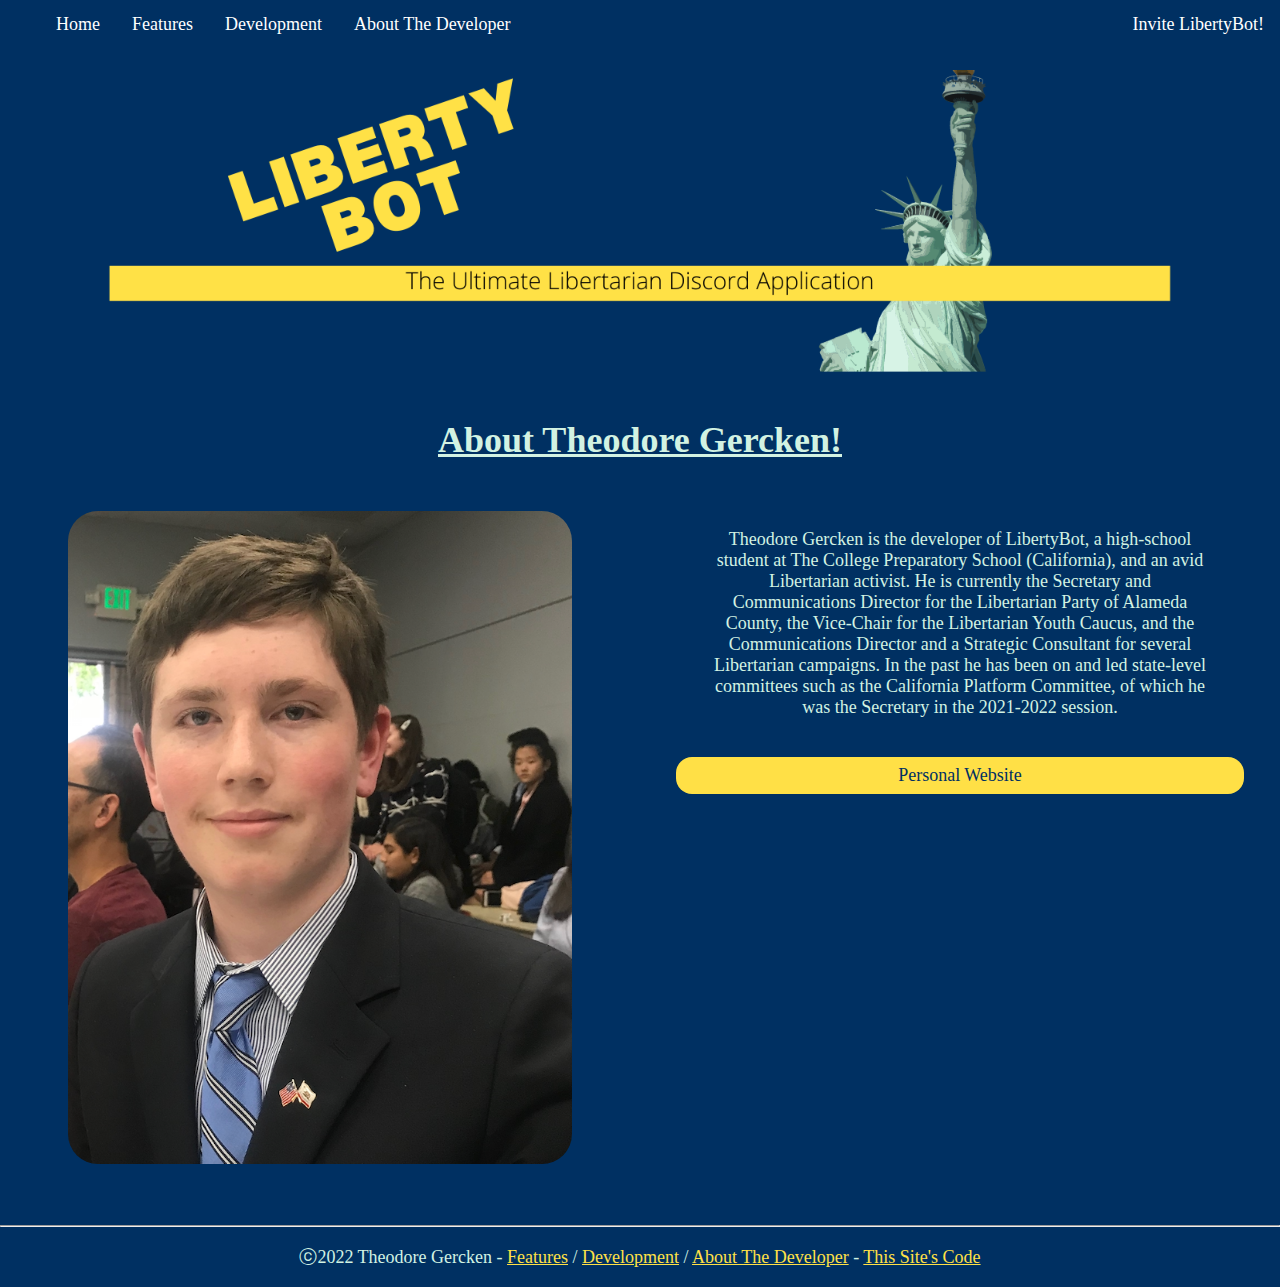
==== about.html @ f919a898 "First Design" ====
<!DOCTYPE html>
<html>


	<head>
        <meta charset="UTF-8">
        <meta name="viewport" content="width=device-width, initial-scale=1.0">
        <title>LibertyBot Developer</title>
        <link rel="stylesheet" href="style.css">
        <!-- <script async src="https://www.googletagmanager.com/gtag/js?id=G-F3P73VZ8ZS"></script>
        <script>
        window.dataLayer = window.dataLayer || [];
        function gtag(){dataLayer.push(arguments);}
        gtag('js', new Date());
        gtag('config', 'G-F3P73VZ8ZS');
        </script> -->
    </head>


	<body>
    	<ul>
            <li><a href="./index.html">Home</a></li>
            <li><a href="./features.html">Features</a></li>
            <li><a href="./development.html">Development</a></li>
            <li><a href="./about.html">About The Developer</a></li>
            <li style="float:right"><a href="https://discord.com/oauth2/authorize?client_id=853455948848300043&scope=bot+applications.commands" target="_blank">Invite LibertyBot!</a></li>
        </ul>
        <br>
        <center><img src="Images/logo_graphic.png" style="width:100%"></center>
        <div class="header">
            <center><u><h1 style="width:80%;">About Theodore Gercken!</h1></u></center>
        </div>
        <br>
        <center><div class="descriptionrow">
            <div class="column">
                <img src="Images/theodore.png" style="width:80%; border-radius: 30px;">
            </div>
            <div class="column">
                <p style="width:80%">Theodore Gercken is the developer of LibertyBot, a high-school student at The College Preparatory School (California), and an avid Libertarian activist. He is currently the Secretary and Communications Director for the Libertarian Party of Alameda County, the Vice-Chair for the Libertarian Youth Caucus, and the Communications Director and a Strategic Consultant for several Libertarian campaigns. In the past he has been on and led state-level committees such as the California Platform Committee, of which he was the Secretary in the 2021-2022 session.</p>
                <br>
                <a href="https://www.theodoregercken.com" class="button" style="width:80%">Personal Website</a>
            </div>
        </div></center>
        <br>
        <br>
        <hr>
        <center><p style="width:80%">ⓒ2022 Theodore Gercken - <a href ="./features.html" style="color:#ffe046">Features</a> / <a href="/.development.html" style="color:#ffe046">Development</a> / <a href="./about.html" style="color:#ffe046">About The Developer</a> - <a href ="https://github.com/Theodore-Gercken/LibertyBot-Website" style="color:#ffe046" target="_blank">This Site's Code</a></p></a></center>
	</body>

  
</html>
---- style.css ----
html, body {margin: 0; padding: 0}

body {
  background:#003062;
  font: 18px monaco;
  color: #d2f2e2
}

.row {
  display: flex;
}

.column {
  flex: 33.33%;
  padding: 5px;
}

.types {
  display: flex;
}

.button {
  background-color: #ffe046;
  border: none;
  color: #003062;
  padding: 8px 32px;
  text-align: center;
  text-decoration: none;
  display: inline-block;
  font-size: 18px;
  width: 50%;
  border-radius: 16px;
}


@media (max-width: 640px) {
  ul {
    list-style-type: none;
    margin: 0;
    padding: 100;
    overflow: hidden;
    }
    li a {
      display: block;
      color: white;
      text-align: center;
      padding: 14px 16px;
      text-decoration: none;
    }
    li a:hover {
      color: #003062;
      background-color: #ffe046;
  }

  .header {
    font: 15px monaco;
  }

  .applications {
    flex: 33.33%;
    padding: 5px;
  }

  .descriptionrow {
    flex: 33.33%;
    padding: 5px;
  }
}

@media (min-width: 640px) {

  ul {
    list-style-type: none;
    margin: 0;
    padding: 100;
    overflow: hidden;
    }
    li {
      float: left;
    }
    li a {
      display: block;
      color: white;
      text-align: center;
      padding: 14px 16px;
      text-decoration: none;
    }
    li a:hover {
      color: #003062;
      background-color: #ffe046;
  }

  .applications {
    display: flex;
  }

  .header {
    font: 18px monaco;
  }

  .descriptionrow {
    display: flex;
  }
}
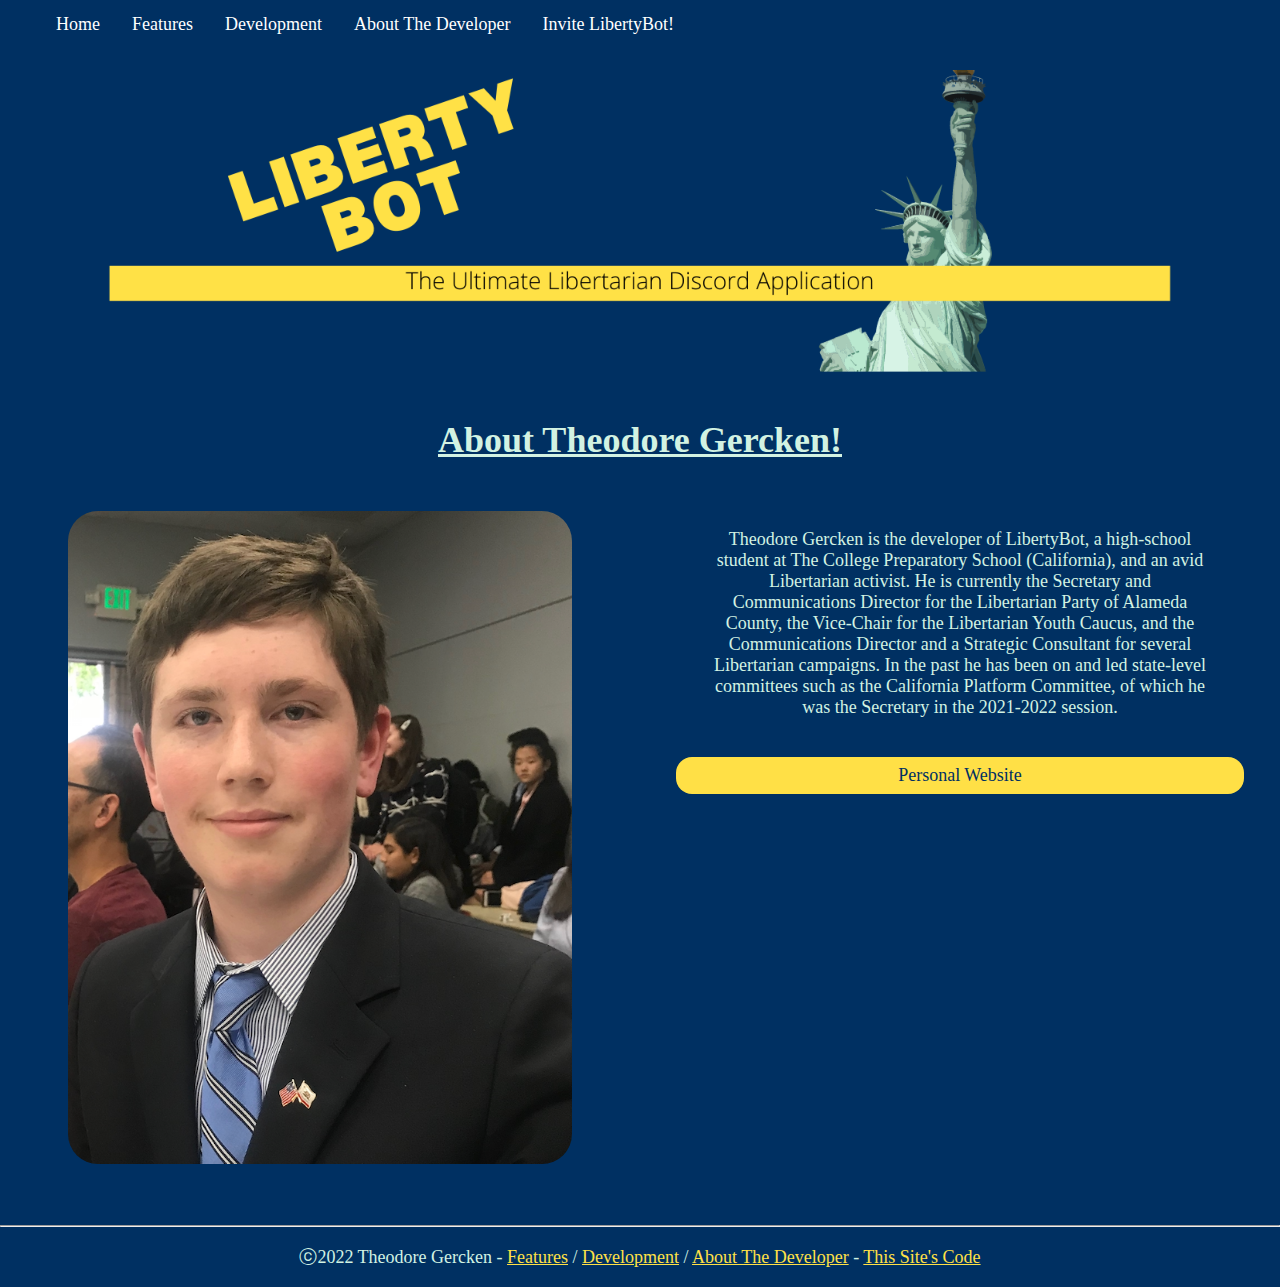
==== commit 56dc6d89: "Buttons Open In New Tab" ====
--- a/about.html
+++ b/about.html
@@ -23,7 +23,7 @@
             <li><a href="./features.html">Features</a></li>
             <li><a href="./development.html">Development</a></li>
             <li><a href="./about.html">About The Developer</a></li>
-            <li style="float:right"><a href="https://discord.com/oauth2/authorize?client_id=853455948848300043&scope=bot+applications.commands" target="_blank">Invite LibertyBot!</a></li>
+            <li><a href="https://discord.com/oauth2/authorize?client_id=853455948848300043&scope=bot+applications.commands" target="_blank">Invite LibertyBot!</a></li>
         </ul>
         <br>
         <center><img src="Images/logo_graphic.png" style="width:100%"></center>
@@ -38,7 +38,7 @@
             <div class="column">
                 <p style="width:80%">Theodore Gercken is the developer of LibertyBot, a high-school student at The College Preparatory School (California), and an avid Libertarian activist. He is currently the Secretary and Communications Director for the Libertarian Party of Alameda County, the Vice-Chair for the Libertarian Youth Caucus, and the Communications Director and a Strategic Consultant for several Libertarian campaigns. In the past he has been on and led state-level committees such as the California Platform Committee, of which he was the Secretary in the 2021-2022 session.</p>
                 <br>
-                <a href="https://www.theodoregercken.com" class="button" style="width:80%">Personal Website</a>
+                <a href="https://www.theodoregercken.com" class="button" style="width:80%" target="_blank">Personal Website</a>
             </div>
         </div></center>
         <br>
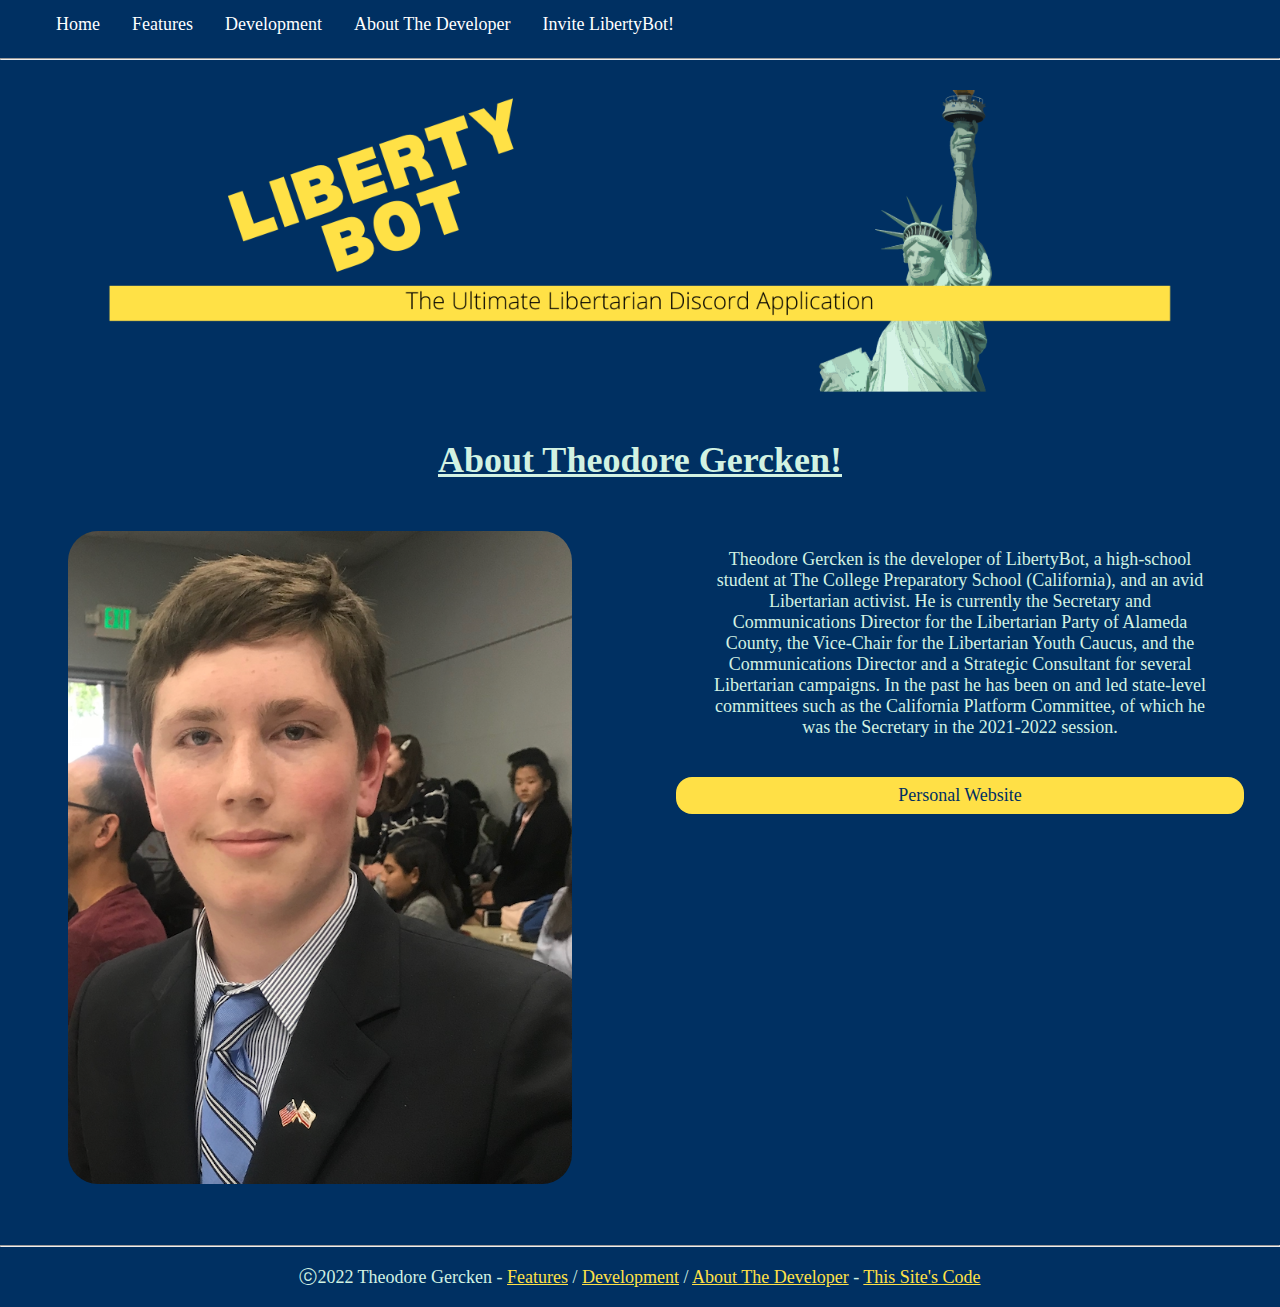
==== commit 233af912: "Added Lines To Headers" ====
--- a/about.html
+++ b/about.html
@@ -7,13 +7,6 @@
         <meta name="viewport" content="width=device-width, initial-scale=1.0">
         <title>LibertyBot Developer</title>
         <link rel="stylesheet" href="style.css">
-        <!-- <script async src="https://www.googletagmanager.com/gtag/js?id=G-F3P73VZ8ZS"></script>
-        <script>
-        window.dataLayer = window.dataLayer || [];
-        function gtag(){dataLayer.push(arguments);}
-        gtag('js', new Date());
-        gtag('config', 'G-F3P73VZ8ZS');
-        </script> -->
     </head>
 
 
@@ -25,6 +18,7 @@
             <li><a href="./about.html">About The Developer</a></li>
             <li><a href="https://discord.com/oauth2/authorize?client_id=853455948848300043&scope=bot+applications.commands" target="_blank">Invite LibertyBot!</a></li>
         </ul>
+        <hr>
         <br>
         <center><img src="Images/logo_graphic.png" style="width:100%"></center>
         <div class="header">
